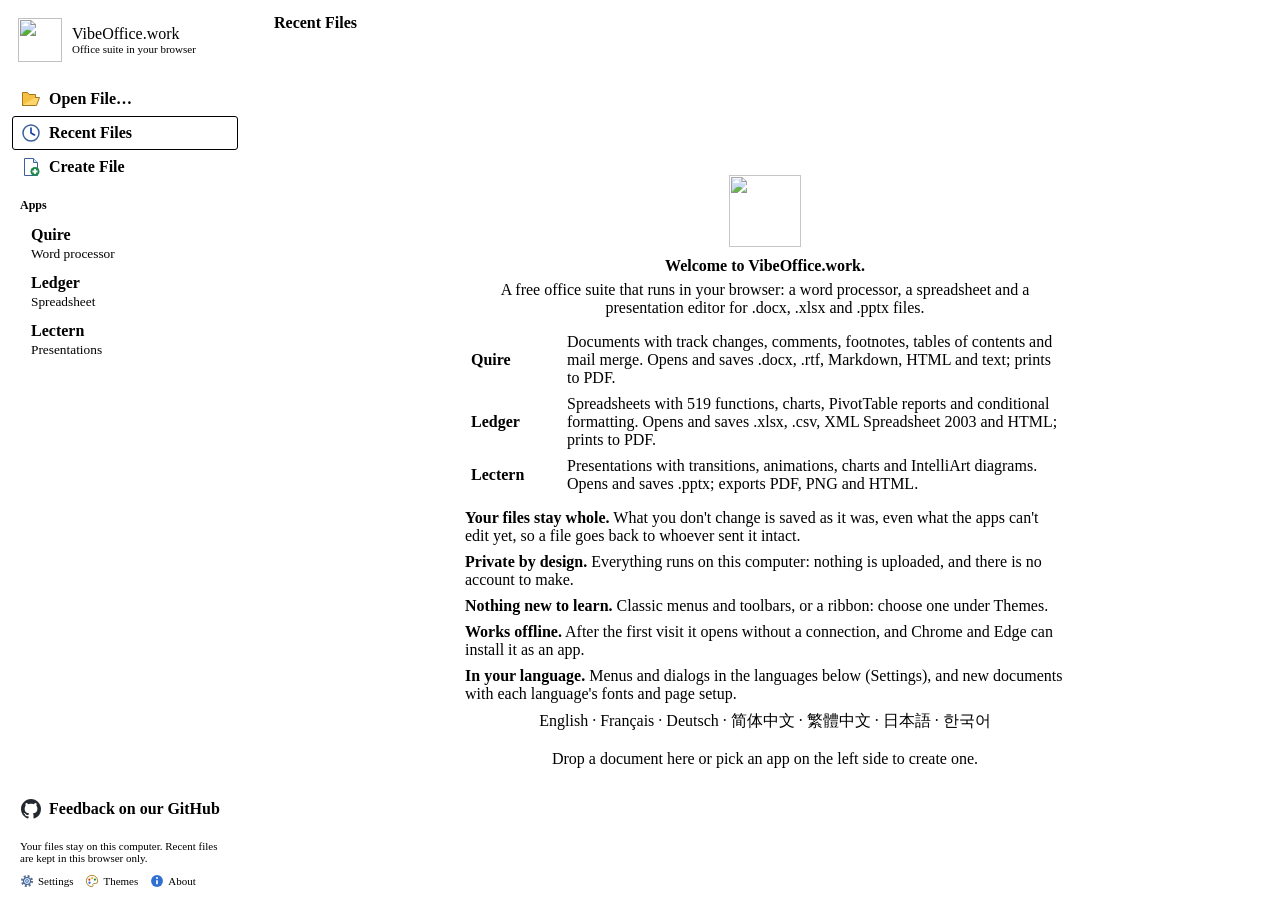
==== public/index.html @ 39edd617 "Add vi-overlay.js script to index.html" ====
<!doctype html>
<html lang="en">
<head>
<meta charset="utf-8">
<meta http-equiv="Content-Security-Policy" content="default-src 'self'; script-src 'self'; style-src 'self' 'unsafe-inline'; img-src 'self' data: blob:; font-src 'self' data:; connect-src 'self' data: blob: https://vibeoffice.work ipc: https://ipc.localhost; worker-src 'self'; manifest-src 'self'; frame-src 'none'; object-src 'none'; base-uri 'none'; form-action 'none'">
<meta name="viewport" content="width=device-width, initial-scale=1">
<title>VibeOffice.work: a free office suite in your browser for .docx, .xlsx and .pptx</title>
<meta name="description" content="A free word processor, spreadsheet and presentation editor that run in your browser and open and save .docx, .xlsx and .pptx files. No upload, no account.">
<meta name="theme-color" content="#2a64c8">
<link rel="manifest" href="manifest.webmanifest">
<link rel="icon" href="icons/icon.svg" type="image/svg+xml">
<link rel="apple-touch-icon" href="icons/apple-touch-icon.png">
<!-- for search engines and link previews: the published address, and what the suite is (docs/suite.md, Search engines) -->
<link rel="canonical" href="https://vibeoffice.work/">
<meta property="og:type" content="website">
<meta property="og:site_name" content="VibeOffice.work">
<meta property="og:url" content="https://vibeoffice.work/">
<meta property="og:title" content="VibeOffice.work: a free office suite in your browser">
<meta property="og:description" content="A word processor, a spreadsheet and a presentation editor for .docx, .xlsx and .pptx files. Everything runs on your computer: no upload, no account.">
<meta property="og:image" content="https://vibeoffice.work/quire/preview.jpg">
<meta property="og:image:width" content="1280">
<meta property="og:image:height" content="720">
<meta property="og:image:alt" content="Quire, the word processor, with its welcome document">
<meta property="og:locale" content="en_US">
<meta name="twitter:card" content="summary_large_image">
<script type="application/ld+json">
{
  "@context": "https://schema.org",
  "@type": "WebApplication",
  "name": "VibeOffice.work",
  "alternateName": "VibeOffice",
  "url": "https://vibeoffice.work/",
  "description": "A free office suite that runs in your browser: a word processor, a spreadsheet and a presentation editor that open and save .docx, .xlsx and .pptx files. Files are opened and saved on your own computer, never uploaded.",
  "applicationCategory": "BusinessApplication",
  "applicationSubCategory": "Office suite",
  "operatingSystem": "Any",
  "browserRequirements": "Requires JavaScript; works best in Chrome or Edge",
  "isAccessibleForFree": true,
  "offers": { "@type": "Offer", "price": "0", "priceCurrency": "USD" },
  "inLanguage": ["en", "fr", "de", "zh-CN", "zh-Hant", "ja", "ko"],
  "featureList": [
    "Word processor: .docx, .docm, .dotx, .dotm, .rtf, Markdown, HTML and text; PDF export",
    "Track changes, comments, footnotes, tables of contents and mail merge",
    "Spreadsheet: .xlsx, .xlsm, .xltx, .xltm, .csv, XML Spreadsheet 2003 and HTML; PDF export",
    "519 worksheet functions, charts, PivotTable reports and conditional formatting",
    "Presentations: .pptx, .pptm, .ppsx, .ppsm, .potx, .potm; PDF, PNG and HTML export",
    "Slide shows with transitions and animations, charts and IntelliArt diagrams",
    "Saves what it cannot edit unchanged, so files go back intact",
    "Private: runs on your computer, no upload and no account",
    "Works offline and installs as an app",
    "Menus, dialogs and new documents in English, Japanese, Korean, French, German, Simplified Chinese and Traditional Chinese"
  ],
  "screenshot": ["https://vibeoffice.work/quire/preview.jpg", "https://vibeoffice.work/ledger/preview.jpg", "https://vibeoffice.work/lectern/preview.jpg"],
  "image": "https://vibeoffice.work/icons/icon-512.png",
  "license": "https://www.apache.org/licenses/LICENSE-2.0",
  "sameAs": "https://github.com/tcchen2026/VibeOffice",
  "downloadUrl": "https://github.com/tcchen2026/VibeOffice/releases/latest"
}
</script>
<script src="common/look.js"></script>
<script src="common/lang.js"></script>
<link rel="stylesheet" href="common/looks.css">
<style>
  /* colours come from the look settings (common/looks.css); the app colours are the apps' own */
  :root { --quire: #2a64c8; --ledger: #1f8a4c; --lectern: #e0682d; }
  * { box-sizing: border-box; }
  html, body { height: 100%; }
  body { margin: 0; display: flex; flex-direction: column; background: var(--surface); color: var(--ink); font: 12px/1.4 var(--ui-font); }
  button { font: inherit; color: inherit; }
  a { color: inherit; text-decoration: none; }
  :focus-visible { outline: 1px dotted var(--ink); outline-offset: 1px; }
  [hidden] { display: none !important; }

  .shell { flex: 1; min-height: 0; display: flex; }

  /* the start center's left side */
  .side { flex: none; width: 250px; display: flex; flex-direction: column; gap: 14px; padding: 18px 12px 12px;
    background: linear-gradient(var(--pane-a), var(--pane-b)); border-right: 1px solid var(--chrome-line); overflow: auto; }
  .brand { display: flex; align-items: center; gap: 10px; padding: 0 6px 6px; }
  .brand img { width: 44px; height: 44px; }
  .brand b { font: bold 19px/1.1 "Trebuchet MS", var(--ui-font); color: var(--pane-ink); }
  .brand small { display: block; color: var(--muted); font-size: 11px; }
  .big { display: flex; align-items: center; gap: 8px; width: 100%; padding: 6px 8px; border: 1px solid transparent; border-radius: 3px;
    background: none; text-align: left; cursor: pointer; color: var(--pane-ink); font-weight: bold; }
  .big:hover, .big:focus-visible { background: var(--menu-hot); border-color: var(--card-hot-border); }
  .big.on { background: linear-gradient(var(--surface), var(--start-on-b)); border-color: var(--tb-border); }
  .big svg { flex: none; }
  .big small { display: block; color: var(--muted); font-size: 11px; font-weight: normal; text-wrap: balance; }
  .sec h2 { margin: 0 0 4px; padding: 0 8px 3px; font-size: 12px; color: var(--pane-ink); border-bottom: 1px solid var(--start-rule); }
  .new { display: flex; align-items: center; gap: 10px; padding: 5px 8px; border: 1px solid transparent; border-radius: 3px; color: var(--pane-link); }
  .new:hover, .new:focus-visible { background: var(--menu-hot); border-color: var(--card-hot-border); }
  .new span b { display: block; }
  .new span small { color: var(--muted); }
  .new:hover b { text-decoration: underline; }
  .side .grow { flex: 1; }
  .caching { padding: 2px 8px 4px; color: var(--muted); font-size: 11px; }
  .caching progress { display: block; width: 100%; height: 8px; margin-top: 3px; accent-color: var(--sel); }
  .caching #cachingsize { display: block; margin-top: 1px; text-align: right; }
  /* after an update: a notice whose green tick draws itself, then pulses a few times, so it is seen */
  .updated { display: flex; align-items: center; gap: 10px; width: 100%; margin: 2px 0 6px; padding: 8px 10px; border: 1px solid var(--notice-line);
    border-left: 4px solid var(--notice-mark); border-radius: 4px; background: var(--notice-bg); color: var(--pane-ink); font: inherit; text-align: left;
    cursor: pointer; box-shadow: 0 1px 3px rgba(0,0,0,.12); }
  .updated:hover, .updated:focus-visible { background: var(--notice-hot); }
  .updated b { display: block; color: var(--notice-ink); font-size: 13px; }
  .updated small { display: block; color: var(--pane-link); text-decoration: underline; }
  .updated .mark { position: relative; flex: none; display: flex; border-radius: 50%; }
  .updated .mark circle { fill: var(--notice-mark); transform-origin: 50% 50%; animation: vo-pop .35s ease-out backwards; }
  .updated .mark path { fill: none; stroke: #fff; stroke-width: 2.2; stroke-linecap: round; stroke-linejoin: round; stroke-dasharray: 16; animation: vo-tick .45s ease-out .3s backwards; }
  .updated .mark::after { content: ""; position: absolute; inset: 0; border-radius: 50%; opacity: 0; animation: vo-pulse 1.6s ease-out .8s 4; }
  @keyframes vo-pop { from { transform: scale(0); } 70% { transform: scale(1.15); } to { transform: scale(1); } }
  @keyframes vo-tick { from { stroke-dashoffset: 16; } to { stroke-dashoffset: 0; } }
  @keyframes vo-pulse { from { box-shadow: 0 0 0 0 var(--notice-mark); opacity: .6; } to { box-shadow: 0 0 0 9px var(--notice-mark); opacity: 0; } }
  @media (prefers-reduced-motion: reduce) { .updated .mark circle, .updated .mark path, .updated .mark::after { animation: none; } }
  .side .note { margin: 0; padding: 0 8px; color: var(--muted); font-size: 11px; }
  .link { border: 0; background: none; padding: 0; color: var(--pane-link); cursor: pointer; text-decoration: underline; }
  .side .links { display: flex; flex-wrap: wrap; gap: 4px 12px; margin-top: -4px; }
  .links .link { display: inline-flex; align-items: center; gap: 4px; text-decoration: none; font-size: 11px; }
  .links .link:hover span, .links .link:focus-visible span { text-decoration: underline; }
  /* Update: what is new since this version, newest first */
  #updatedlg { max-width: 470px; }
  .news { max-height: 240px; overflow: auto; margin: 0 0 8px; padding: 6px 8px; border: 1px solid var(--chrome-line); border-radius: 3px; }
  .news b { display: block; }
  .news p { margin: 0 0 8px; white-space: pre-line; }
  .news p:last-child { margin-bottom: 0; }
  /* Settings: what applies to every app */
  #settingsdlg { max-width: 470px; }
  .st { margin: 0 0 10px; padding: 6px 10px 2px; border: 1px solid var(--chrome-line); border-radius: 3px; }
  .st legend { padding: 0 4px; font-weight: bold; }
  .st p { color: var(--ink); }
  /* Themes: one card per look, its preview drawn from that look's own settings (data-look on the card) */
  #themesdlg { max-width: 560px; }
  .looks { display: grid; grid-template-columns: 1fr 1fr; gap: 10px; margin: 4px 0 12px; }
  .lk-card { display: flex; flex-direction: column; gap: 4px; padding: 7px; border: 2px solid transparent; border-radius: 6px; background: none; text-align: left; cursor: pointer; }
  .lk-card:hover { background: var(--menu-hot); }
  .lk-card[aria-pressed="true"] { border-color: var(--sel); }
  .lk-card small { color: var(--muted); }
  .lk-mock { height: 132px; display: flex; flex-direction: column; overflow: hidden; border: 1px solid var(--chrome-line); border-radius: var(--ctl-radius);
    background: var(--dock-b); color: var(--ink); font: 9px/1.2 var(--ui-font); pointer-events: none; margin-bottom: 3px; }
  .lk-menu { display: flex; gap: 7px; padding: 3px 7px 2px; background: linear-gradient(90deg, var(--dock-a), var(--dock-b)); }
  .lk-tb { display: flex; gap: 4px; align-items: center; width: 64%; height: 15px; margin: 0 4px 3px; padding: 0 5px; border: 1px solid var(--tb-border);
    border-radius: var(--tray-radius); background: linear-gradient(var(--tb-a), var(--tb-b) 50%, var(--tb-c)); }
  .lk-tb i { width: 7px; height: 7px; border-radius: 1px; background: #3b6ec9; }
  .lk-tb i:nth-child(3n) { background: #2f8f45; }
  .lk-tb i:nth-child(3n+2) { background: #e0a020; }
  .lk-tb b { width: 11px; height: 11px; border-radius: var(--ctl-radius); background: linear-gradient(var(--chk-a), var(--chk-b)); }
  .lk-rbar { display: flex; gap: 7px; align-items: flex-end; padding: 3px 7px 0; background: var(--rb-bg); color: var(--rb-tab-ink); }
  .lk-rbar span { padding: 1px 3px 2px; }
  .lk-rbar span:first-child { color: var(--rb-file-ink); font-weight: bold; }
  .lk-rbar .on { margin-bottom: -1px; border: 1px solid var(--rb-line); border-bottom-color: var(--rb-panel); background: var(--rb-panel); color: var(--rb-tab-on-ink); }
  .lk-rpanel { display: flex; height: 29px; padding: 3px 0 2px; border-top: 1px solid var(--rb-line); background: var(--rb-panel); }
  .lk-rgrp { display: flex; flex-direction: column; justify-content: space-between; padding: 0 5px; border-right: 1px solid var(--rb-line); }
  .lk-rgrp div { display: flex; gap: 3px; }
  .lk-rgrp i { width: 7px; height: 7px; border-radius: 1px; background: #3b6ec9; }
  .lk-rgrp i:nth-child(3n) { background: #2f8f45; }
  .lk-rgrp i:nth-child(3n+2) { background: #e0a020; }
  .lk-rgrp i.big { width: 13px; height: 13px; }
  .lk-rgrp p { width: 20px; height: 2px; margin: 0 auto; background: var(--rb-label-ink); opacity: .6; }
  .lk-body { flex: 1; min-height: 0; display: flex; border-top: 1px solid var(--chrome-line); }
  .lk-canvas { flex: 1; display: flex; justify-content: center; padding-top: 7px; background: var(--canvas); }
  .lk-page { width: 62%; display: flex; flex-direction: column; gap: 4px; padding: 7px 6px; background: #fff; box-shadow: 1px 1px 0 rgba(0,0,0,.3); }
  .lk-page p { height: 2px; margin: 0; background: #c4c4c4; }
  .lk-page p:first-child { width: 55%; height: 4px; background: #555; }
  .lk-pane { width: 36%; display: flex; flex-direction: column; gap: 4px; padding: 6px 5px; border-left: 1px solid var(--chrome-line); background: linear-gradient(var(--pane-a), var(--pane-b)); }
  .lk-pane em { width: 70%; height: 4px; background: var(--pane-ink); }
  .lk-pane u { width: 85%; height: 3px; background: var(--pane-link); opacity: .55; }
  .lk-pane s { height: 7px; border-radius: var(--ctl-radius); background: var(--sel); }
  .lk-status { height: 9px; border-top: 1px solid var(--chrome-line); background: linear-gradient(var(--dock-a), var(--dock-b)); }

  /* recent files */
  main { flex: 1; min-width: 0; display: flex; flex-direction: column; position: relative; }
  /* served over plain http: what the browser keeps off (start.js) */
  .warnbar { flex: none; display: flex; align-items: flex-start; gap: 8px; margin: 12px 24px 0; padding: 7px 10px; border: 1px solid var(--warn-line); border-radius: 3px;
    background: var(--warn-bg); color: var(--warn-ink); }
  .warnbar svg { flex: none; margin-top: 1px; }
  .warnbar path { fill: var(--warn-mark); }
  .warnbar p { margin: 0; }
  .bar { flex: none; display: flex; align-items: center; gap: 12px; padding: 14px 24px 10px; border-bottom: 1px solid var(--start-line); }
  .bar h1 { margin: 0; font-size: 16px; color: var(--pane-ink); }
  .bar .status { flex: 1; color: var(--error-ink); }
  .grid { flex: 1; min-height: 0; overflow: auto; padding: 20px 24px; display: grid; gap: 18px 14px; align-content: start;
    grid-template-columns: repeat(auto-fill, minmax(176px, 1fr)); }
  .doc { position: relative; display: flex; flex-direction: column; gap: 6px; padding: 8px; border: 1px solid transparent; border-radius: 3px; }
  .doc:hover, .doc:focus-within { background: var(--menu-hot); border-color: var(--card-hot-border); }
  .thumb { display: flex; align-items: center; justify-content: center; height: 132px; background: var(--card-thumb-bg); border: 1px solid var(--card-thumb-line); overflow: hidden; }
  .thumb img { max-width: 100%; max-height: 100%; box-shadow: 0 1px 3px var(--tip-shadow-c); }
  .thumb svg { height: 100%; }
  .doc a { outline: none; }
  .doc a::after { content: ""; position: absolute; inset: 0; }      /* the whole card opens the file */
  .doc .name { font-weight: bold; overflow: hidden; text-overflow: ellipsis; white-space: nowrap; }
  .doc .meta { color: var(--muted); font-size: 11px; display: flex; align-items: center; gap: 5px; }
  .doc .meta i { width: 8px; height: 8px; border-radius: 2px; }
  .doc .unsaved { align-self: flex-start; padding: 0 5px; border-radius: 3px; background: var(--badge-bg); color: var(--badge-ink); font-size: 11px; font-weight: bold; }
  .doc .alt { position: relative; z-index: 1; align-self: flex-start; font-size: 11px; color: var(--pane-link); text-decoration: underline; }
  .doc .rm { position: absolute; top: 4px; right: 4px; z-index: 1; width: 20px; height: 20px; padding: 0; border: 1px solid transparent; border-radius: 3px;
    background: var(--rm-bg); color: var(--ink-3); cursor: pointer; opacity: 0; line-height: 1; }
  .doc:hover .rm, .doc:focus-within .rm { opacity: 1; }
  .doc .rm:hover { border-color: var(--tb-border); background: var(--surface); }

  .gallery { flex: 1; min-height: 0; overflow: auto; padding: 6px 24px 24px; }
  .gallery h2 { display: flex; align-items: center; gap: 8px; margin: 18px 0 10px; font-size: 13px; color: var(--pane-ink); }
  .gallery h2 small { font-weight: normal; color: var(--muted); }
  .gallery .grid { padding: 0; overflow: visible; }
  /* no recent files: the welcome, what the suite is (centred; scrolls in a short window) */
  .empty { flex: 1; min-height: 0; overflow: auto; display: flex; padding: 24px; color: var(--muted); }
  .welcome { margin: auto; max-width: 600px; display: flex; flex-direction: column; align-items: center; gap: 6px; text-align: center; }
  .welcome img { width: 72px; height: 72px; opacity: .9; margin-bottom: 4px; }
  .welcome h2 { margin: 0; font-size: 16px; color: var(--pane-ink); }
  .welcome p { margin: 0; }
  .welcome ul { list-style: none; margin: 10px 0 0; padding: 0; display: flex; flex-direction: column; gap: 8px; text-align: left; }
  .welcome .apps li { display: flex; align-items: center; gap: 10px; }
  .welcome .apps a { flex: none; width: 92px; display: flex; align-items: center; gap: 6px; color: var(--pane-link); }
  .welcome b { color: var(--pane-ink); }
  .welcome .langs { margin-top: 2px; color: var(--pane-ink); }
  .welcome .hint { margin-top: 12px; }

  .drop { position: absolute; inset: 10px; display: flex; align-items: center; justify-content: center; border: 2px dashed var(--sel); border-radius: 8px;
    background: var(--drop-bg); font-size: 16px; font-weight: bold; color: var(--pane-ink); pointer-events: none; }

  dialog { border: 1px solid var(--tb-border); padding: 0; max-width: 420px; box-shadow: 0 6px 20px var(--dlg-shadow-c); }
  dialog .dt { padding: 6px 9px; color: var(--pane-ink); font-weight: bold; background: linear-gradient(var(--tb-a), var(--tb-b)); border-bottom: 1px solid var(--pane-line); }
  dialog .db { padding: 12px 14px; }
  dialog p { margin: 0 0 8px; }
  dialog form { text-align: right; }
  dialog .btn { padding: 0 10px; }
  dialog form button, dialog .btn { min-width: 75px; height: 23px; border: 1px solid var(--tb-border); border-radius: 2px; background: linear-gradient(var(--btn-a), var(--btn-b)); box-shadow: inset 0 0 0 1px var(--btn-ring); }
  dialog form button:hover, dialog .btn:hover { background: linear-gradient(var(--btn-a), var(--btn-hot-b)); }

  @media (max-width: 700px) {
    .shell { flex-direction: column; }
    .side { width: auto; border-right: 0; border-bottom: 1px solid var(--chrome-line); padding: 10px; gap: 8px; }
    .side .grow, .side .note:not(.links), .brand small { display: none; }
    .side .links { margin-top: 0; }
    .grid { grid-template-columns: repeat(auto-fill, minmax(140px, 1fr)); padding: 14px; }
    .thumb { height: 104px; }
  }
</style>
</head>
<body>
<div class="shell">
  <nav class="side" aria-label="Start">
    <div class="brand"><img src="icons/icon.svg" alt=""><div><b translate="no">VibeOffice.work</b><small>Office suite in your browser</small></div></div>
    <div>
      <button class="big" id="open" type="button"><svg width="20" height="20" viewBox="0 0 20 20" aria-hidden="true"><path d="M1.5 5.5v11h14l3-8h-14l-3 8" fill="#ffd66b" stroke="#a5781e"/><path d="M1.5 16V3.5h5l1.5 2h6.5v3" fill="#f5c044" stroke="#a5781e"/></svg>Open File…</button>
      <button class="big on" id="recentbtn" type="button" aria-pressed="true"><svg width="20" height="20" viewBox="0 0 20 20" aria-hidden="true"><circle cx="10" cy="10" r="8" fill="#fff" stroke="#3b619c" stroke-width="1.5"/><path d="M10 5v5l3.5 2" fill="none" stroke="#0b3fa8" stroke-width="1.6" stroke-linecap="round"/></svg>Recent Files</button>
      <button class="big" id="createbtn" type="button" aria-pressed="false"><svg width="20" height="20" viewBox="0 0 20 20" aria-hidden="true"><path d="M3.5 1.5h9l4 4v13h-13z" fill="#fff" stroke="#3b619c"/><path d="M12.5 1.5v4h4" fill="#dbe6f7" stroke="#3b619c"/><circle cx="14" cy="14.5" r="4.5" fill="#1f8a4c"/><path d="M14 12v5M11.5 14.5h5" stroke="#fff" stroke-width="1.8"/></svg>Create File</button>
    </div>
    <div class="sec">
      <h2>Apps</h2>
      <a class="new" href="quire/" data-go><span data-icon="quire"></span><span><b>Quire</b><small>Word processor</small></span></a>
      <a class="new" href="ledger/" data-go><span data-icon="ledger"></span><span><b>Ledger</b><small>Spreadsheet</small></span></a>
      <a class="new" href="lectern/" data-go><span data-icon="lectern"></span><span><b>Lectern</b><small>Presentations</small></span></a>
    </div>
    <div class="grow"></div>
    <div>
      <button class="big" id="update" type="button" hidden><svg width="20" height="20" viewBox="0 0 20 20" aria-hidden="true"><circle cx="10" cy="10" r="8.5" fill="#1f8a4c"/><path d="M10 5v7.5M6.5 9.5l3.5 3.5 3.5-3.5" fill="none" stroke="#fff" stroke-width="2"/><path d="M6 15.5h8" stroke="#fff" stroke-width="1.6"/></svg>Update VibeOffice</button>
      <button class="big" id="updatecheck" type="button" hidden><svg width="20" height="20" viewBox="0 0 20 20" aria-hidden="true"><circle cx="10" cy="10" r="8.5" fill="#1f8a4c"/><path d="M10 5v7.5M6.5 9.5l3.5 3.5 3.5-3.5" fill="none" stroke="#fff" stroke-width="2"/><path d="M6 15.5h8" stroke="#fff" stroke-width="1.6"/></svg><span>Check for updates<small id="updateage"></small></span></button>
      <button class="big" id="install" type="button" hidden><svg width="20" height="20" viewBox="0 0 20 20" aria-hidden="true"><rect x="2" y="3" width="16" height="12" rx="1.5" fill="#fff" stroke="#3b619c"/><path d="M10 5.5v6M7 9l3 3 3-3" fill="none" stroke="#1f8a4c" stroke-width="1.8"/><path d="M6 17.5h8" stroke="#3b619c"/></svg>Install VibeOffice.work</button>
      <div class="caching" id="caching" role="status" hidden><span id="cachingtext">Updating cached resources</span><progress id="cachingbar" max="1" value="0"></progress><span id="cachingsize"></span></div>
      <button class="updated" id="cachingreload" type="button" hidden><span class="mark" aria-hidden="true"><svg width="22" height="22" viewBox="0 0 20 20"><circle cx="10" cy="10" r="9.5"/><path d="M5.6 10.3l3 3 5.9-6.2"/></svg></span><span><b>Just updated successfully</b><small>Click here to reload</small></span></button>
      <a class="big" id="feedback" href="https://github.com/tcchen2026/VibeOffice" target="_blank" rel="noopener"><svg width="20" height="20" viewBox="0 0 16 16" aria-hidden="true"><path fill="#24292f" d="M8 0C3.58 0 0 3.58 0 8c0 3.54 2.29 6.53 5.47 7.59.4.07.55-.17.55-.38 0-.19-.01-.82-.01-1.49-2.01.37-2.53-.49-2.69-.94-.09-.23-.48-.94-.82-1.13-.28-.15-.68-.52-.01-.53.63-.01 1.08.58 1.23.82.72 1.21 1.87.87 2.33.66.07-.52.28-.87.51-1.07-1.78-.2-3.64-.89-3.64-3.95 0-.87.31-1.59.82-2.15-.08-.2-.36-1.02.08-2.12 0 0 .67-.21 2.2.82.64-.18 1.32-.27 2-.27.68 0 1.36.09 2 .27 1.53-1.04 2.2-.82 2.2-.82.44 1.1.16 1.92.08 2.12.51.56.82 1.27.82 2.15 0 3.07-1.87 3.75-3.65 3.95.29.25.54.73.54 1.48 0 1.07-.01 1.93-.01 2.2 0 .21.15.46.55.38A8.013 8.013 0 0016 8c0-4.42-3.58-8-8-8z"/></svg>Feedback on our GitHub</a>
    </div>
    <p class="note">Your files stay on this computer. Recent files are kept in this browser only.<br><span class="version" translate="no"></span></p>
    <p class="note links">
      <button class="link" id="settings" type="button"><svg width="14" height="14" viewBox="0 0 16 16" aria-hidden="true"><circle cx="8" cy="8" r="5.6" fill="none" stroke="#5b6f8c" stroke-width="2.6" stroke-dasharray="2.2 2.2"/><circle cx="8" cy="8" r="4" fill="#dbe6f7" stroke="#3b619c" stroke-width="1.2"/><circle cx="8" cy="8" r="1.6" fill="#fff" stroke="#3b619c"/></svg><span>Settings</span></button>
      <button class="link" id="themes" type="button"><svg width="14" height="14" viewBox="0 0 16 16" aria-hidden="true"><path d="M8 1.5a6.5 6.5 0 1 0 0 13c1 0 1.4-.8 1-1.6-.5-1 .1-2 1.2-2h1.6a2.7 2.7 0 0 0 2.7-2.9C14.3 4.3 11.5 1.5 8 1.5z" fill="#fff" stroke="#a5781e"/><circle cx="5" cy="6.5" r="1.3" fill="#d9442b"/><circle cx="8.2" cy="4.6" r="1.3" fill="#f5b400"/><circle cx="11.3" cy="6.4" r="1.3" fill="#1f8a4c"/><circle cx="5.2" cy="10" r="1.3" fill="#2a6fd6"/></svg><span>Themes</span></button>
      <button class="link" id="about" type="button"><svg width="14" height="14" viewBox="0 0 16 16" aria-hidden="true"><circle cx="8" cy="8" r="6.8" fill="#2f6fd0"/><path d="M8 7v4.6" stroke="#fff" stroke-width="1.9"/><circle cx="8" cy="4.7" r="1.15" fill="#fff"/></svg><span>About</span></button>
    </p>
  </nav>

  <main id="main">
    <div class="warnbar" id="insecure" role="note" hidden><svg width="16" height="16" viewBox="0 0 16 16" aria-hidden="true"><path d="M8 .8l7.6 13.6H.4zM7 5.2v4.6h2V5.2zM7 11v1.8h2V11z" fill-rule="evenodd"/></svg><p><b>This site isn't served over HTTPS.</b> Your browser turns some features off here, such as saving files with a password, the Paste button (Ctrl+V still works) and the fonts on this computer, and other things may not work as expected.</p></div>
    <div class="bar">
      <h1 id="viewtitle">Recent Files</h1>
      <span class="status" id="status" role="status"></span>
      <button class="link" id="clear" type="button" hidden>Clear Recent Documents</button>
    </div>
    <div class="grid" id="grid" hidden></div>
    <div class="gallery" id="gallery" hidden></div>
    <div class="empty" id="empty">
      <div class="welcome">
        <img src="icons/icon.svg" alt="">
        <h2>Welcome to VibeOffice.work.</h2>
        <p>A free office suite that runs in your browser: a word processor, a spreadsheet and a presentation editor for .docx, .xlsx and .pptx files.</p>
        <ul class="apps">
          <li><a href="quire/" data-go><span data-icon="quire"></span><b>Quire</b></a><span>Documents with track changes, comments, footnotes, tables of contents and mail merge. Opens and saves .docx, .rtf, Markdown, HTML and text; prints to PDF.</span></li>
          <li><a href="ledger/" data-go><span data-icon="ledger"></span><b>Ledger</b></a><span>Spreadsheets with 519 functions, charts, PivotTable reports and conditional formatting. Opens and saves .xlsx, .csv, XML Spreadsheet 2003 and HTML; prints to PDF.</span></li>
          <li><a href="lectern/" data-go><span data-icon="lectern"></span><b>Lectern</b></a><span>Presentations with transitions, animations, charts and IntelliArt diagrams. Opens and saves .pptx; exports PDF, PNG and HTML.</span></li>
        </ul>
        <ul>
          <li><b>Your files stay whole.</b> What you don't change is saved as it was, even what the apps can't edit yet, so a file goes back to whoever sent it intact.</li>
          <li><b>Private by design.</b> Everything runs on this computer: nothing is uploaded, and there is no account to make.</li>
          <li><b>Nothing new to learn.</b> Classic menus and toolbars, or a ribbon: choose one under Themes.</li>
          <li class="webonly"><b>Works offline.</b> After the first visit it opens without a connection, and Chrome and Edge can install it as an app.</li>
          <li><b>In your language.</b> Menus and dialogs in the languages below (Settings), and new documents with each language's fonts and page setup.</li>
        </ul>
        <p class="langs" translate="no">English · Français · Deutsch · 简体中文 · 繁體中文 · 日本語 · 한국어</p>
        <p class="hint">Drop a document here or pick an app on the left side to create one.</p>
      </div>
    </div>
    <div class="drop" id="drop" hidden>Drop to open</div>
  </main>
</div>

<dialog id="updatedlg">
  <div class="dt">Update VibeOffice</div>
  <div class="db">
    <p id="updatethis"></p>
    <div class="news" id="updatenews" hidden></div>
    <p>Download it now? Your documents and Recent Files stay as they are.</p>
    <form method="dialog"><button value="download">Download</button> <button value="later">Later</button></form>
  </div>
</dialog>
<dialog id="settingsdlg">
  <div class="dt">Settings</div>
  <div class="db">
    <p>These settings apply to every app of VibeOffice.work.</p>
    <fieldset class="st"><legend>Language</legend>
      <p><label for="uilang">Language of menus, dialogs and new documents:</label> <select id="uilang"></select></p>
    </fieldset>
    <fieldset class="st"><legend>UI size</legend>
      <p id="scalerow" hidden><label for="uiscale">Size of menus, toolbars, documents and everything else:</label>
        <select id="uiscale"><option value="1">100 %</option><option value="1.25">125 %</option><option value="1.5">150 %</option><option value="2">200 %</option><option value="3">300 %</option><option value="4">400 %</option></select></p>
      <p id="scaleweb">Use your browser's zoom: Ctrl and + makes everything larger, Ctrl and − smaller, Ctrl and 0 the usual size (⌘ on a Mac).</p>
    </fieldset>
    <fieldset class="st"><legend>Fonts on this computer</legend>
      <p id="fontinfo"></p>
      <p id="fontbtns"><button class="btn" id="fontload" type="button">Load fonts on this computer</button> <button class="btn" id="fontforget" type="button">Forget the list</button></p>
    </fieldset>
    <fieldset class="st"><legend>Recent Files</legend>
      <p id="recentinfo"></p>
      <p><button class="btn" id="recentclear" type="button">Clear Recent Documents</button></p>
    </fieldset>
    <form method="dialog"><button>OK</button></form>
  </div>
</dialog>
<dialog id="themesdlg">
  <div class="dt">Themes</div>
  <div class="db">
    <p>Choose how VibeOffice.work looks. Every open window changes with it.</p>
    <div class="looks" id="looklist"></div>
    <form method="dialog"><button>OK</button></form>
  </div>
</dialog>
<dialog id="aboutdlg">
  <div class="dt">About VibeOffice.work</div>
  <div class="db">
    <p>VibeOffice.work: Quire (documents), Ledger (spreadsheets) and Lectern (presentations).</p>
    <p>Everything runs in your browser; documents are opened and saved on your own computer. The Recent Files list keeps a copy of each file in this browser so it can be reopened; Clear Recent Documents removes them.</p>
    <p id="aboutversion"></p>
    <p id="aboutoss"></p>
    <p>Open source under the Apache License 2.0, provided as is, without warranty. VibeOffice.work is an independent project. Product names in its documentation are trademarks of their owners; VibeOffice.work is not affiliated with them.</p>
    <p>Font names are used solely to identify the fonts specified in documents and to maintain interoperability with Office Open XML files and the applications that create them; such names may be trademarks of their respective owners. VibeOffice renders text with the fonts installed on your computer. Where a specified font is not installed, VibeOffice substitutes an open-source font supplied with it or another font available on your computer, and the document may therefore appear differently than in other applications. VibeOffice does not include or distribute any commercial font software.</p>
    <form method="dialog"><button>OK</button></form>
  </div>
</dialog>

<input type="file" id="picker" hidden>
<script src="common/suite.js"></script>
<script src="common/i18n.js"></script>
<script src="start.js"></script>
<script src="../common/vi-overlay.js"></script>
</body>
</html>
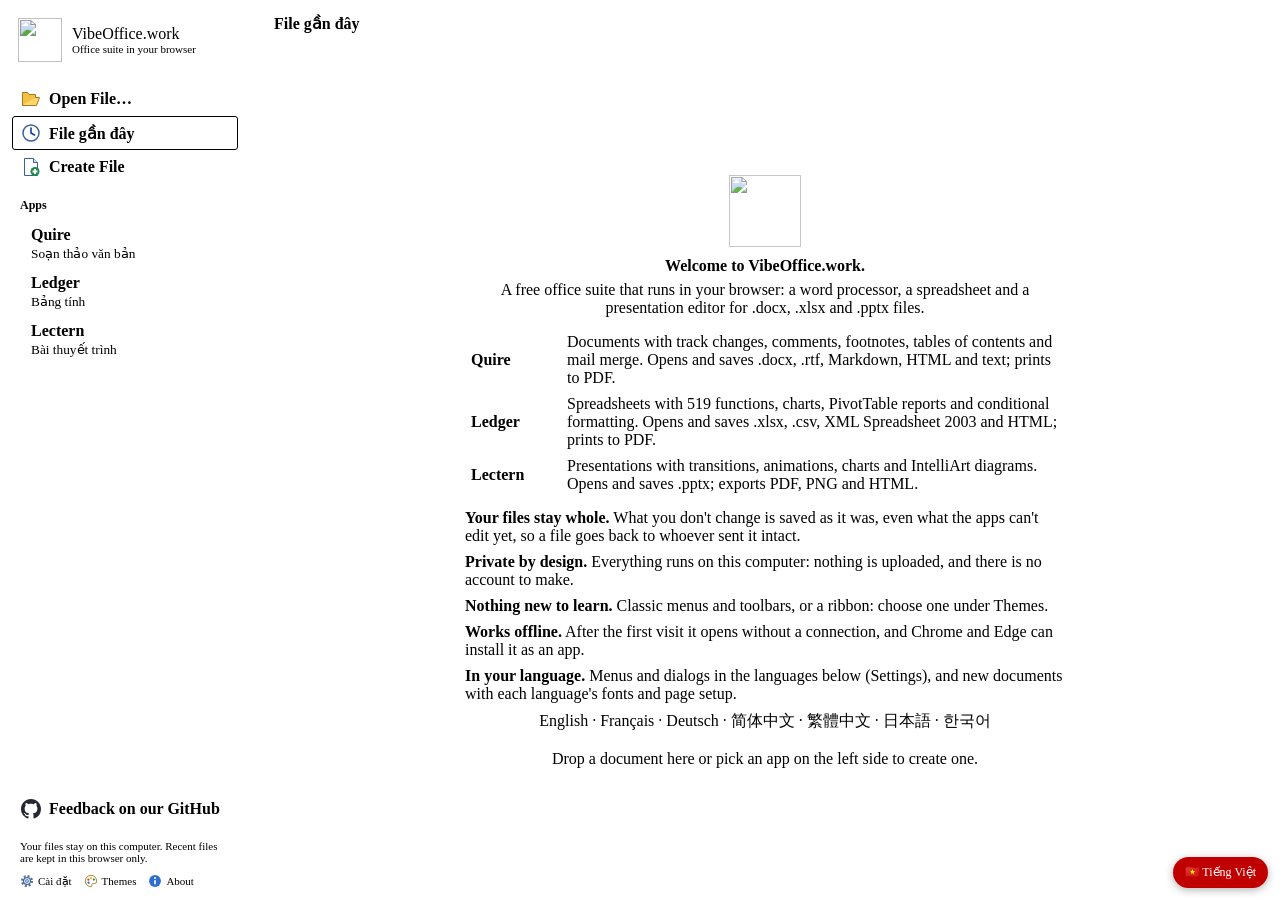
==== commit 03208f03: "Fix script path for vi-overlay.js" ====
--- a/public/index.html
+++ b/public/index.html
@@ -358,6 +358,6 @@
 <script src="common/suite.js"></script>
 <script src="common/i18n.js"></script>
 <script src="start.js"></script>
-<script src="../common/vi-overlay.js"></script>
+<script src="common/vi-overlay.js"></script>
 </body>
 </html>
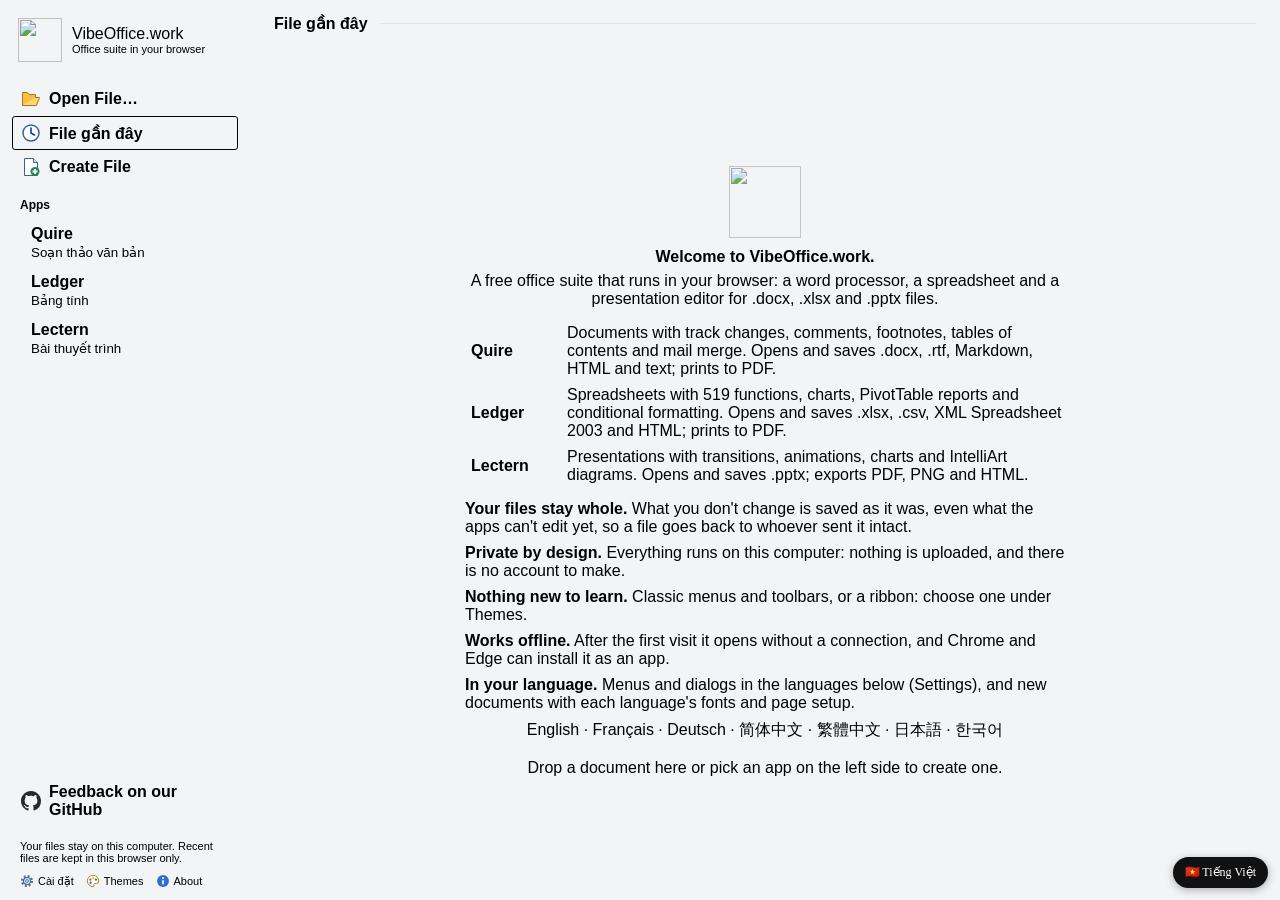
==== commit 84d2a4b8: "Add stylesheet link to index.html Added a link to the modern CSS stylesheet for styling." ====
--- a/public/index.html
+++ b/public/index.html
@@ -1,6 +1,7 @@
 <!doctype html>
 <html lang="en">
 <head>
+  <link rel="stylesheet" href="common/modern.css">
 <meta charset="utf-8">
 <meta http-equiv="Content-Security-Policy" content="default-src 'self'; script-src 'self'; style-src 'self' 'unsafe-inline'; img-src 'self' data: blob:; font-src 'self' data:; connect-src 'self' data: blob: https://vibeoffice.work ipc: https://ipc.localhost; worker-src 'self'; manifest-src 'self'; frame-src 'none'; object-src 'none'; base-uri 'none'; form-action 'none'">
 <meta name="viewport" content="width=device-width, initial-scale=1">
--- a/public/common/modern.css
+++ b/public/common/modern.css
@@ -0,0 +1,97 @@
+
+/* VibeOffice Modern Theme - public/common/modern.css */
+/* Phủ lên theme 2003 gốc, không sửa code gốc */
+
+:root{
+  --modern-blue:#2b579a;
+  --modern-blue-light:#edf2fa;
+  --modern-border:#d9e2ec;
+  --modern-radius:10px;
+  --modern-shadow:0 2px 10px rgba(0,0,0,.08);
+}
+
+body{
+  font-family:'Segoe UI', Tahoma, Arial, sans-serif !important;
+  background:#f3f4f6 !important;
+}
+
+/* Menu + Toolbar - làm mềm, bo tròn, phẳng */
+.menurow, .toolbars, .toolbar, .fbar{
+  background:#fff !important;
+  border-bottom:1px solid var(--modern-border) !important;
+  box-shadow:var(--modern-shadow) !important;
+  padding:6px 10px !important;
+  gap:4px !important;
+}
+.menurow button, .toolbars button, .toolbar button, .fbar button{
+  border-radius:8px !important;
+  border:1px solid transparent !important;
+  padding:6px 10px !important;
+  font-size:13px !important;
+  transition:all .15s ease !important;
+}
+.menurow button:hover, .toolbars button:hover{
+  background:var(--modern-blue-light) !important;
+  border-color:var(--modern-border) !important;
+  color:var(--modern-blue) !important;
+}
+
+/* Nút AI nổi bật */
+#vibe-ai-btn{
+  background:linear-gradient(135deg,#2b579a,#4a90e2) !important;
+  color:#fff !important;
+  border-radius:20px !important;
+  padding:6px 16px !important;
+  font-weight:600 !important;
+  box-shadow:0 2px 8px rgba(43,87,154,.35) !important;
+}
+
+/* Grid / vùng làm việc */
+.gridwrap, .center{
+  background:#fff !important;
+  border-radius:12px !important;
+  margin:10px !important;
+  box-shadow:var(--modern-shadow) !important;
+  overflow:hidden !important;
+  border:1px solid var(--modern-border) !important;
+}
+
+/* Formula bar */
+.fbar{
+  border-radius:10px !important;
+  margin:8px 10px 0 10px !important;
+  background:#fff !important;
+}
+.namebox, .fb-input{
+  border-radius:8px !important;
+  border-color:var(--modern-border) !important;
+}
+.fb-input:focus{ border-color:var(--modern-blue) !important; outline:none !important; box-shadow:0 0 0 2px rgba(43,87,154,.15) !important; }
+
+/* Dialog */
+dialog, .dialog{
+  border-radius:14px !important;
+  border:none !important;
+  box-shadow:0 20px 50px rgba(0,0,0,.2) !important;
+  padding:16px !important;
+}
+
+/* Nút tiếng Việt */
+#vi-lang-btn{
+  background:#111 !important;
+  border-radius:20px !important;
+}
+
+/* Scrollbar đẹp hơn */
+::-webkit-scrollbar{ width:10px; height:10px; }
+::-webkit-scrollbar-thumb{ background:#cbd5e1; border-radius:10px; }
+::-webkit-scrollbar-thumb:hover{ background:#94a3b8; }
+
+/* Status bar */
+.statusbar, .status{
+  background:#fff !important;
+  border-top:1px solid var(--modern-border) !important;
+  font-size:12px !important;
+  color:#64748b !important;
+}
+
